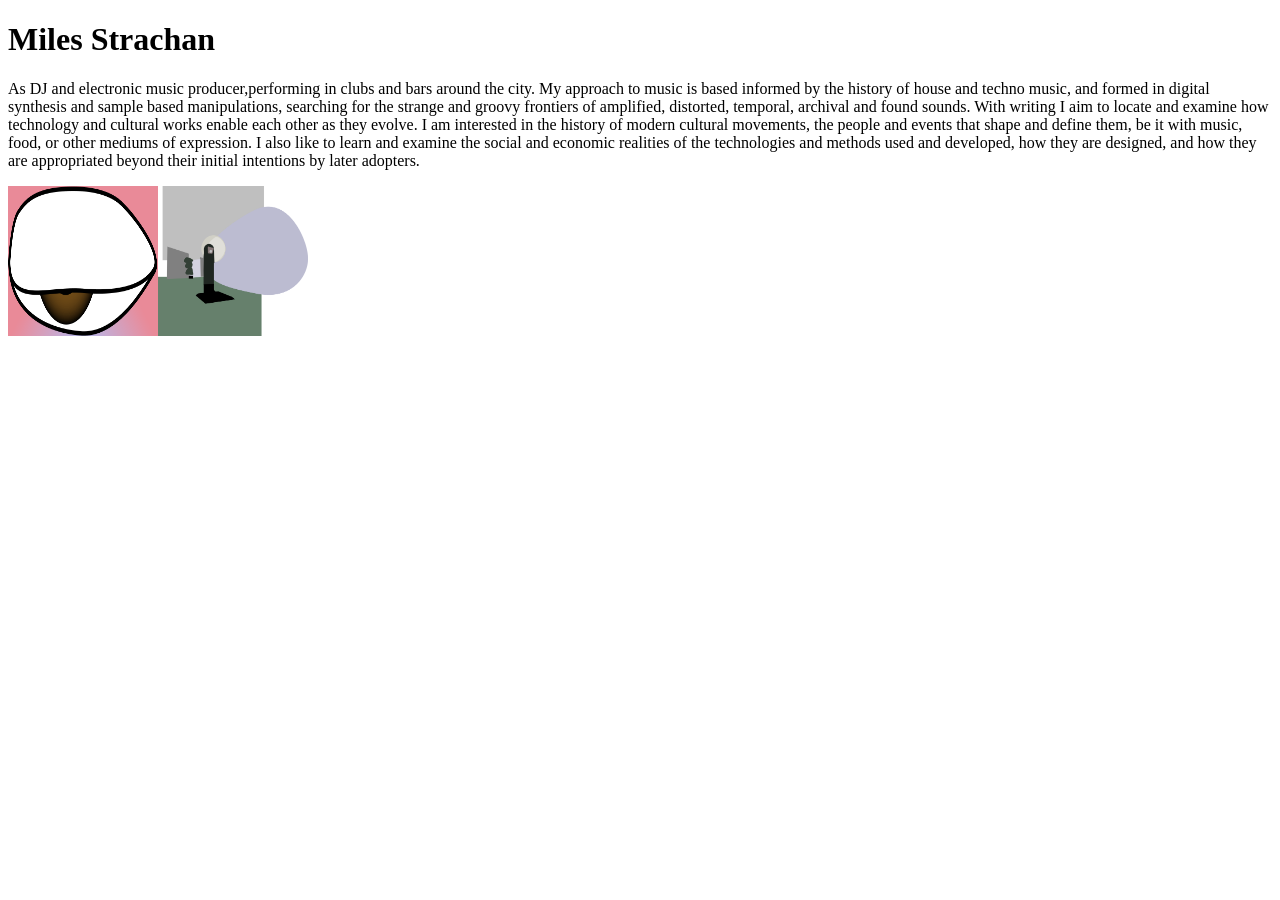
==== index.html @ 22957914 "Update paragraph content and formatting in index.html Corrected spacing in paragraph and completed t" ====
<!DOCTYPE html>
<html lang="en">
<head>
    <meta charset="UTF-8">
    <meta name="viewport" content="width=device-width, initial-scale=1.0">
    <title>Miles Strachan</title>
</head>
<body>
    <h1>Miles Strachan</h1>
    <p>As DJ and electronic music producer,performing in clubs and bars around the city. My approach to music is based informed by the history of house and techno music, and formed in digital synthesis and sample based manipulations, searching for the strange and groovy frontiers of amplified, distorted, temporal, archival
and found sounds. With writing I aim to locate and examine how technology and cultural works enable each other as they evolve. I am interested in the history of modern cultural movements, the people and events that
shape and define them, be it with music, food, or other mediums of expression. I also like to learn and examine the social and economic realities of the technologies and methods used and developed, how 
they are designed, and how they are appropriated beyond their initial intentions by later adopters.</p>
<img src="eyemiles.gif" alt="Miles Strachan" width="150" height="150"><img src="environment.png" width="150" height="150">

</body>
</html>
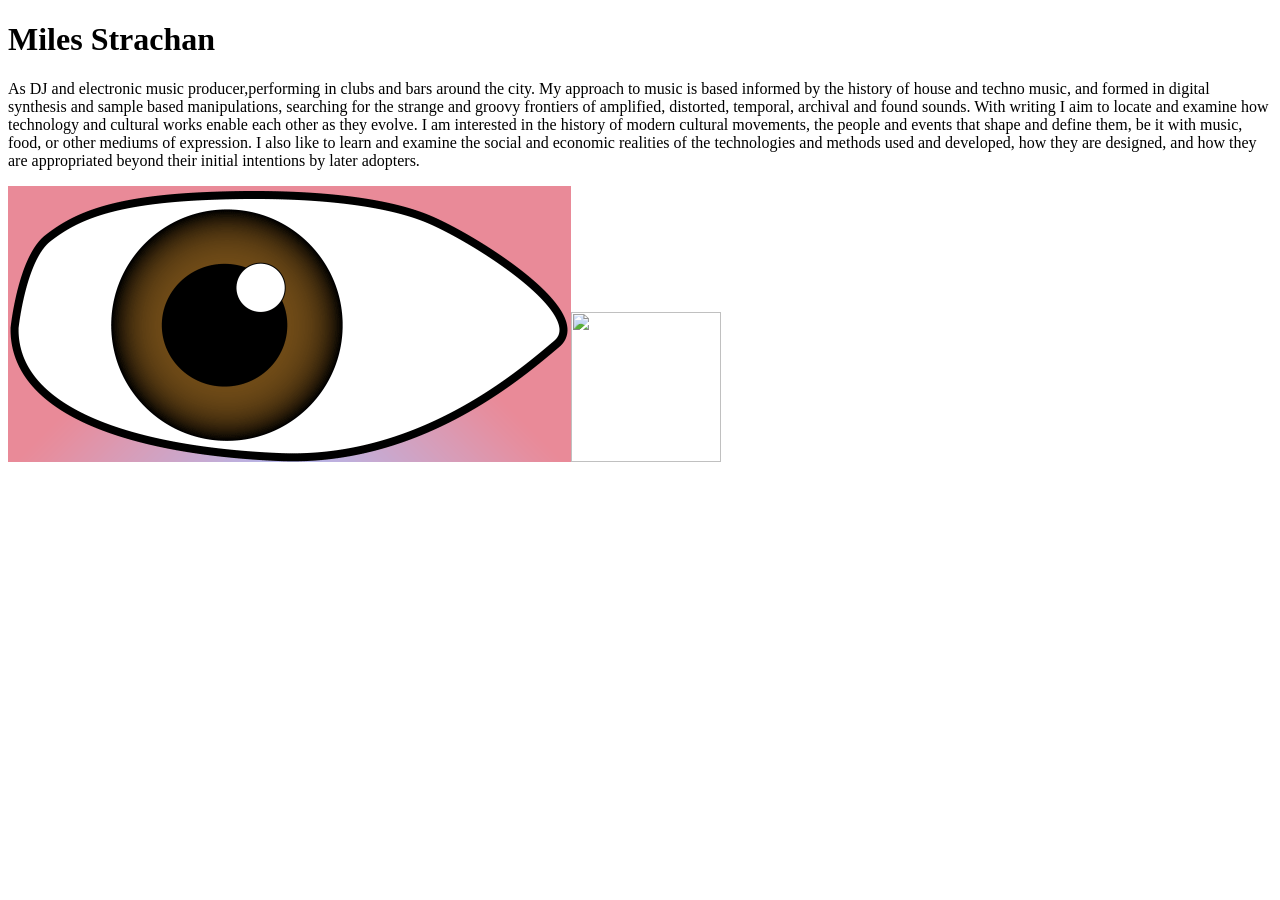
==== commit f08808e9: "Modify image size and change source in index.html Updated image attributes and replaced an image sou" ====
--- a/index.html
+++ b/index.html
@@ -11,7 +11,7 @@
 and found sounds. With writing I aim to locate and examine how technology and cultural works enable each other as they evolve. I am interested in the history of modern cultural movements, the people and events that
 shape and define them, be it with music, food, or other mediums of expression. I also like to learn and examine the social and economic realities of the technologies and methods used and developed, how 
 they are designed, and how they are appropriated beyond their initial intentions by later adopters.</p>
-<img src="eyemiles.gif" alt="Miles Strachan" width="150" height="150"><img src="environment.png" width="150" height="150">
+<img src="eyemiles.gif" alt="Miles Strachan" size="300"><img src="enviro.png.avif" width="150" height="150">
 
 </body>
 </html>
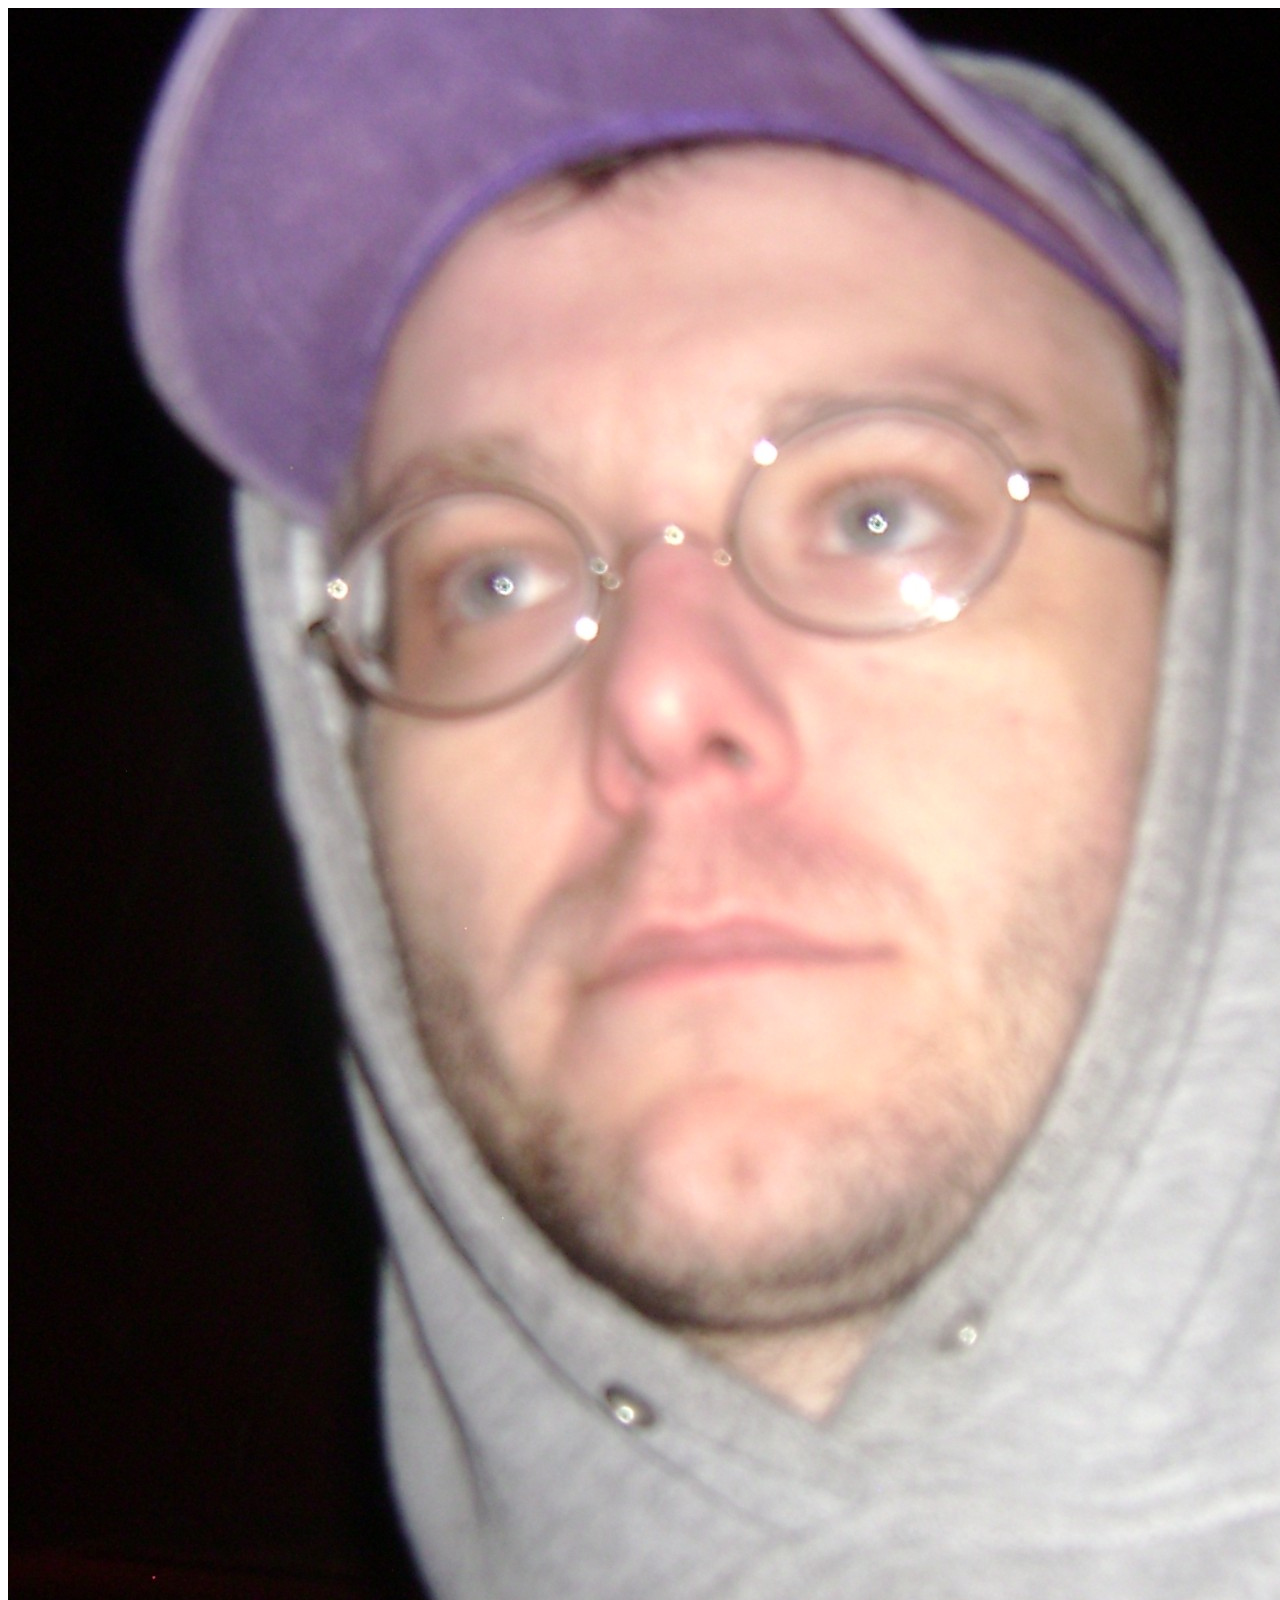
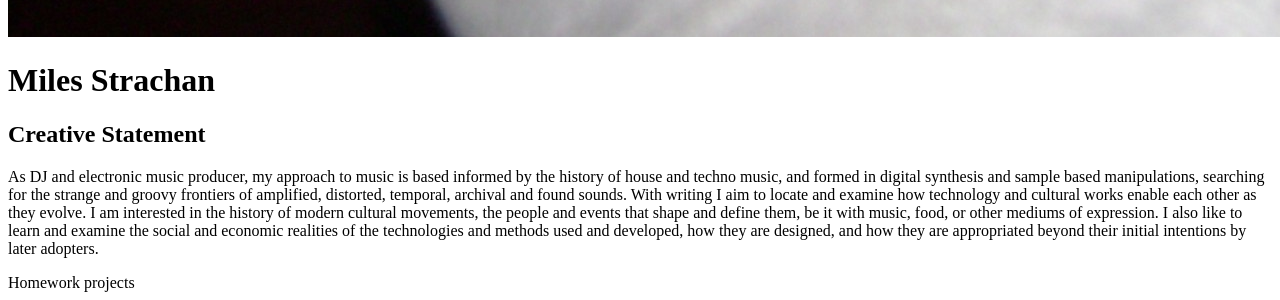
==== commit 8dde2640: "me" ====
--- a/index.html
+++ b/index.html
@@ -6,12 +6,13 @@
     <title>Miles Strachan</title>
 </head>
 <body>
+    <img src="selfie.jpg" alt="Miles Strachan" size="300">
     <h1>Miles Strachan</h1>
-    <p>As DJ and electronic music producer,performing in clubs and bars around the city. My approach to music is based informed by the history of house and techno music, and formed in digital synthesis and sample based manipulations, searching for the strange and groovy frontiers of amplified, distorted, temporal, archival
+    <h2>Creative Statement</h2>
+    <p>As DJ and electronic music producer, my approach to music is based informed by the history of house and techno music, and formed in digital synthesis and sample based manipulations, searching for the strange and groovy frontiers of amplified, distorted, temporal, archival
 and found sounds. With writing I aim to locate and examine how technology and cultural works enable each other as they evolve. I am interested in the history of modern cultural movements, the people and events that
 shape and define them, be it with music, food, or other mediums of expression. I also like to learn and examine the social and economic realities of the technologies and methods used and developed, how 
 they are designed, and how they are appropriated beyond their initial intentions by later adopters.</p>
-<img src="eyemiles.gif" alt="Miles Strachan" size="300"><img src="enviro.png.avif" width="150" height="150">
-
+    <p2>Homework projects</p2>
 </body>
 </html>
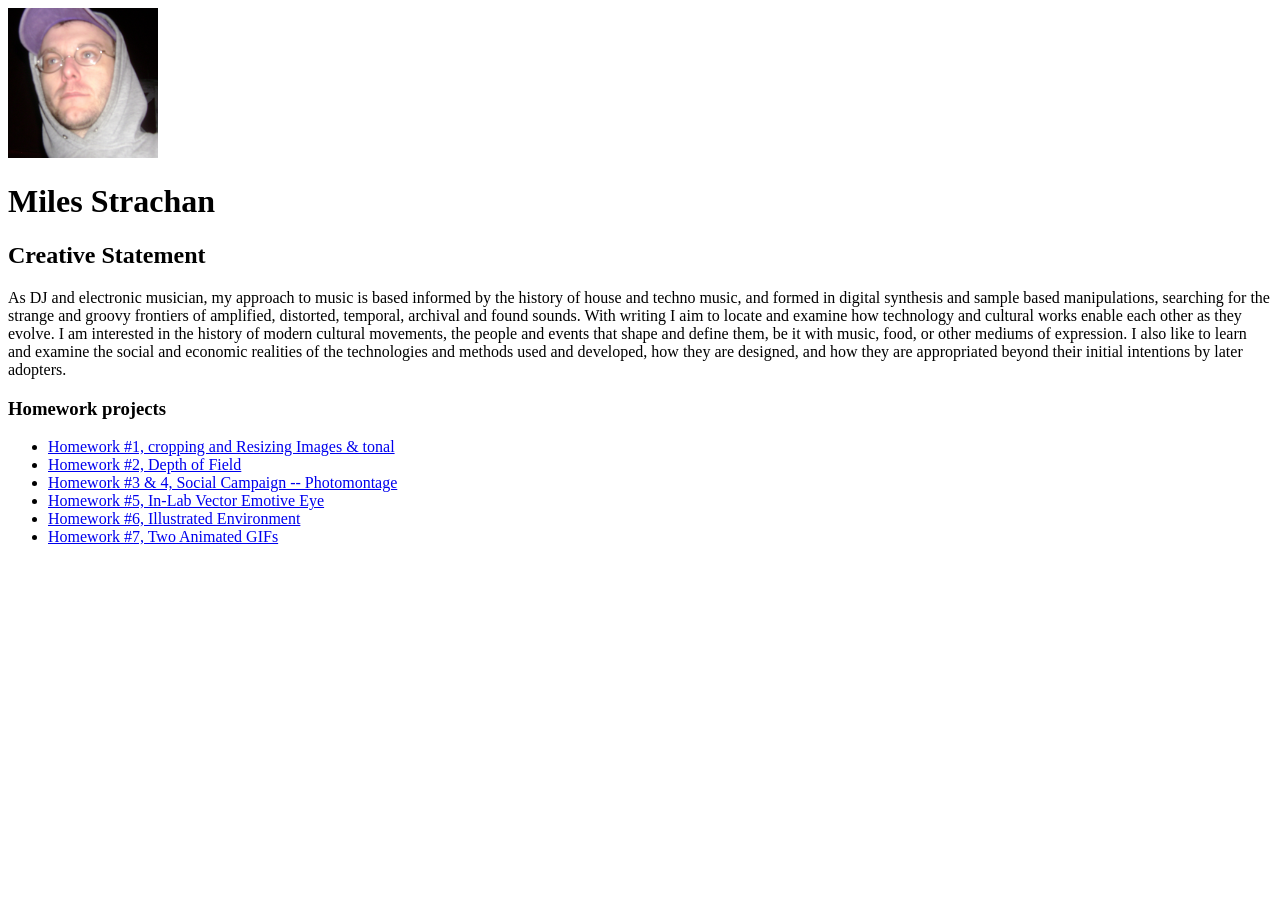
==== commit 89b5f4f5: "workin" ====
--- a/index.html
+++ b/index.html
@@ -6,13 +6,21 @@
     <title>Miles Strachan</title>
 </head>
 <body>
-    <img src="selfie.jpg" alt="Miles Strachan" size="300">
+    <img src="selfie.jpg" alt="Miles Strachan" width="150">
     <h1>Miles Strachan</h1>
     <h2>Creative Statement</h2>
-    <p>As DJ and electronic music producer, my approach to music is based informed by the history of house and techno music, and formed in digital synthesis and sample based manipulations, searching for the strange and groovy frontiers of amplified, distorted, temporal, archival
+    <p>As DJ and electronic musician, my approach to music is based informed by the history of house and techno music, and formed in digital synthesis and sample based manipulations, searching for the strange and groovy frontiers of amplified, distorted, temporal, archival
 and found sounds. With writing I aim to locate and examine how technology and cultural works enable each other as they evolve. I am interested in the history of modern cultural movements, the people and events that
 shape and define them, be it with music, food, or other mediums of expression. I also like to learn and examine the social and economic realities of the technologies and methods used and developed, how 
 they are designed, and how they are appropriated beyond their initial intentions by later adopters.</p>
-    <p2>Homework projects</p2>
+    <h3>Homework projects</h3>
+    <ul>
+        <li><a href="homework1.html">Homework #1, cropping and Resizing Images & tonal</a></li>
+        <li><a href="homework2.html">Homework #2, Depth of Field</a></li>
+        <li><a href="homework3.html">Homework #3 & 4, Social Campaign -- Photomontage</a></li>
+        <li><a href="homework5.html">Homework #5, In-Lab Vector Emotive Eye</a></li>
+        <li><a href="homework6.html">Homework #6, Illustrated Environment</a></li>
+        <li><a href="homework7.html">Homework #7, Two Animated GIFs</a></li>
+    </ul>
 </body>
 </html>
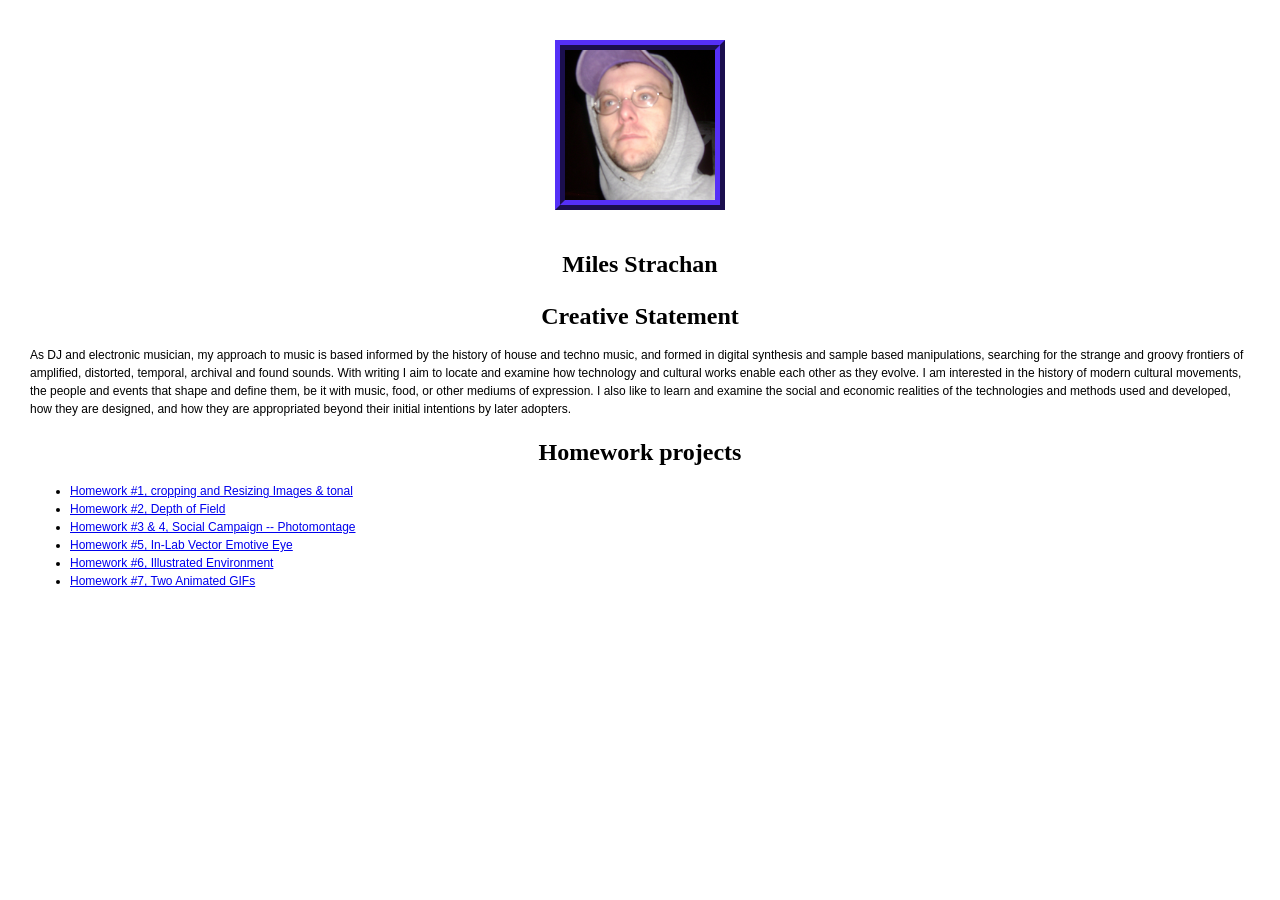
==== commit 0c411764: "lookin good" ====
--- a/index.html
+++ b/index.html
@@ -4,16 +4,39 @@
     <meta charset="UTF-8">
     <meta name="viewport" content="width=device-width, initial-scale=1.0">
     <title>Miles Strachan</title>
+    <style>
+        body {
+            font-family: Arial, sans-serif;
+            font-size: 12px;
+            line-height: 1.5;
+            margin: 30px;
+        }
+        img {
+            margin: 10px auto;
+            max-width: 100%;
+            height: auto;
+            float: center;
+            border: 10px ridge rgb(56, 32, 162);
+        }
+        h1 {
+            font-family: 'Times New Roman', sans-serif;
+            font-size: 24px;
+            margin-bottom: 10px;
+            text-align: center;
+        }
+
+    </style>
 </head>
 <body>
-    <img src="selfie.jpg" alt="Miles Strachan" width="150">
-    <h1>Miles Strachan</h1>
-    <h2>Creative Statement</h2>
+    
+    <h1> <img src="selfie.jpg" alt="Miles Strachan" width="150"> <h1/>
+        <h1>Miles Strachan</h1>
+    <h1>Creative Statement</h1>
     <p>As DJ and electronic musician, my approach to music is based informed by the history of house and techno music, and formed in digital synthesis and sample based manipulations, searching for the strange and groovy frontiers of amplified, distorted, temporal, archival
 and found sounds. With writing I aim to locate and examine how technology and cultural works enable each other as they evolve. I am interested in the history of modern cultural movements, the people and events that
 shape and define them, be it with music, food, or other mediums of expression. I also like to learn and examine the social and economic realities of the technologies and methods used and developed, how 
 they are designed, and how they are appropriated beyond their initial intentions by later adopters.</p>
-    <h3>Homework projects</h3>
+    <h1>Homework projects</h1>
     <ul>
         <li><a href="homework1.html">Homework #1, cropping and Resizing Images & tonal</a></li>
         <li><a href="homework2.html">Homework #2, Depth of Field</a></li>
@@ -24,3 +47,4 @@
     </ul>
 </body>
 </html>
+
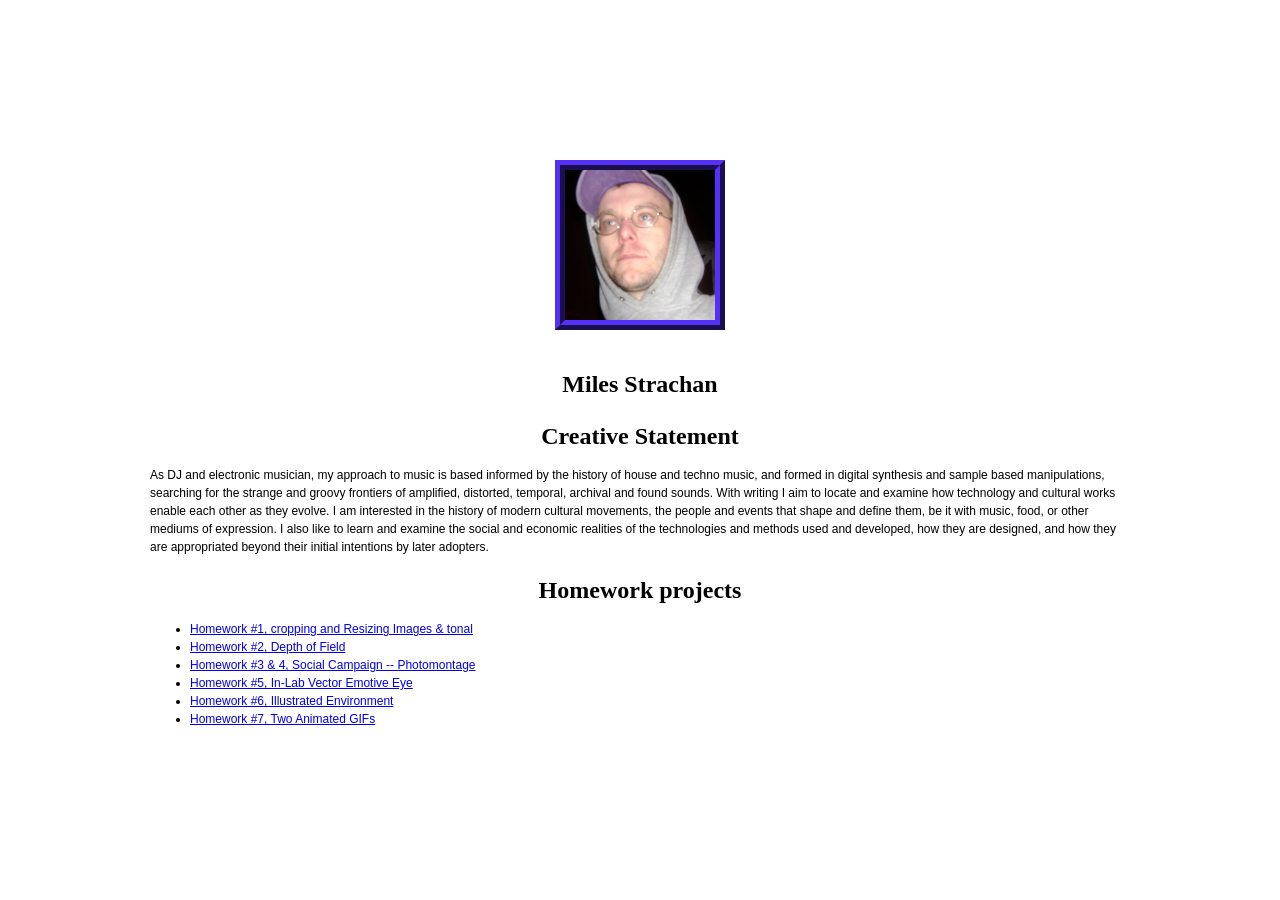
==== commit 7e80dc4d: "almost done hehe" ====
--- a/index.html
+++ b/index.html
@@ -9,7 +9,7 @@
             font-family: Arial, sans-serif;
             font-size: 12px;
             line-height: 1.5;
-            margin: 30px;
+            margin: 150px;
         }
         img {
             margin: 10px auto;
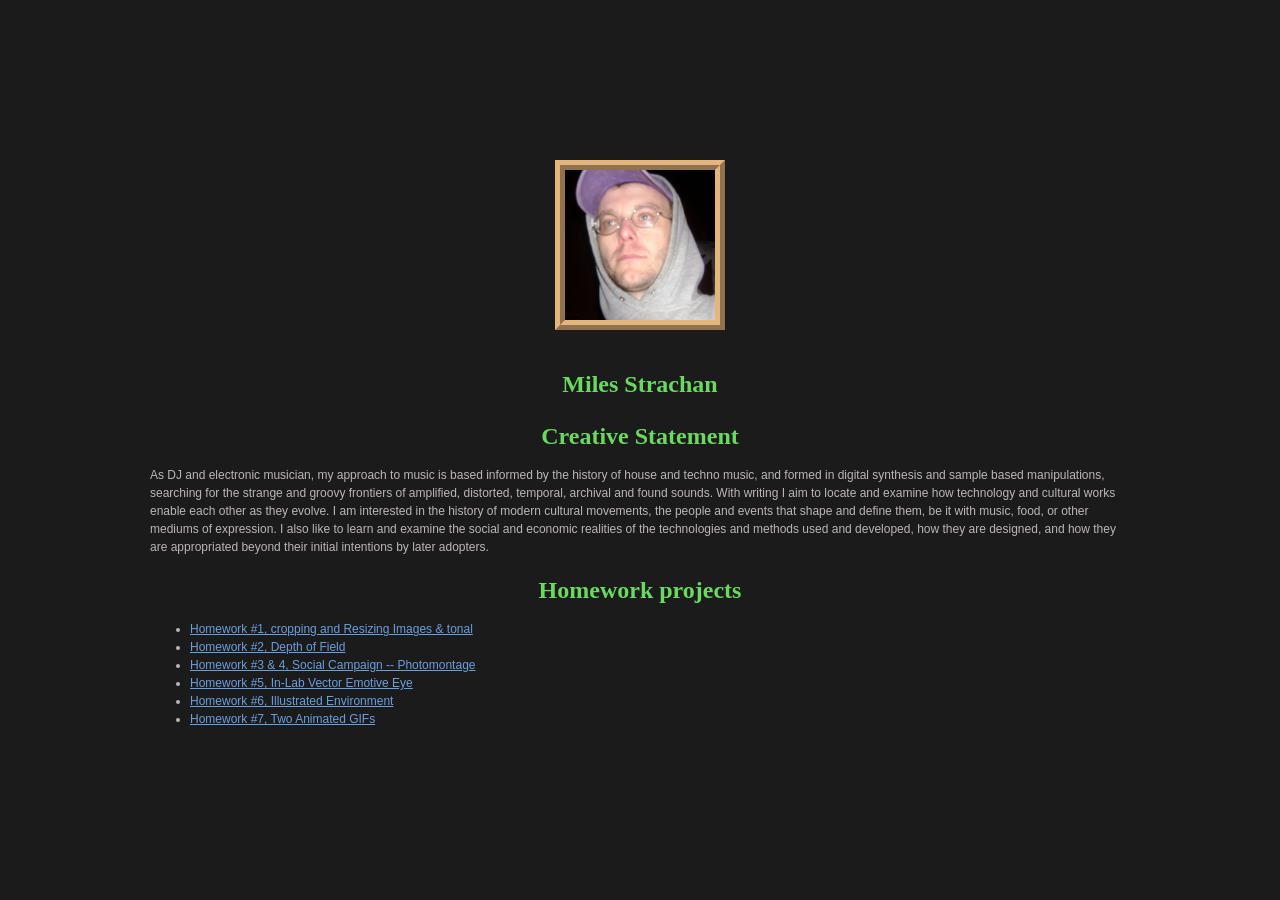
==== commit dd9cee9e: "alkmost donneeee" ====
--- a/index.html
+++ b/index.html
@@ -4,28 +4,8 @@
     <meta charset="UTF-8">
     <meta name="viewport" content="width=device-width, initial-scale=1.0">
     <title>Miles Strachan</title>
-    <style>
-        body {
-            font-family: Arial, sans-serif;
-            font-size: 12px;
-            line-height: 1.5;
-            margin: 150px;
-        }
-        img {
-            margin: 10px auto;
-            max-width: 100%;
-            height: auto;
-            float: center;
-            border: 10px ridge rgb(56, 32, 162);
-        }
-        h1 {
-            font-family: 'Times New Roman', sans-serif;
-            font-size: 24px;
-            margin-bottom: 10px;
-            text-align: center;
-        }
-
-    </style>
+    <link rel="stylesheet" href="style.css">
+    
 </head>
 <body>
     
@@ -40,7 +20,7 @@
     <ul>
         <li><a href="homework1.html">Homework #1, cropping and Resizing Images & tonal</a></li>
         <li><a href="homework2.html">Homework #2, Depth of Field</a></li>
-        <li><a href="homework3.html">Homework #3 & 4, Social Campaign -- Photomontage</a></li>
+        <li><a href="homework3&4.html">Homework #3 & 4, Social Campaign -- Photomontage</a></li>
         <li><a href="homework5.html">Homework #5, In-Lab Vector Emotive Eye</a></li>
         <li><a href="homework6.html">Homework #6, Illustrated Environment</a></li>
         <li><a href="homework7.html">Homework #7, Two Animated GIFs</a></li>
--- a/style.css
+++ b/style.css
@@ -0,0 +1,26 @@
+ body {
+            background-color: rgb(28, 27, 27);
+            font-family: Arial, sans-serif;
+            color: #bbb6b6;
+            font-size: 12px;
+            line-height: 1.5;
+            margin: 150px;
+            max-width: 100%;
+        }
+        img {
+            margin: 10px auto;
+            max-width: 100%;
+            height: auto;
+            float: center;
+            border: 10px ridge rgb(228, 181, 124);
+        }
+        h1 {
+            color: rgb(105, 218, 95);
+            font-family: 'Times New Roman', sans-serif;
+            font-size: 24px;
+            margin-bottom: 10px;
+            text-align: center;
+        }
+        a {
+            color: #699edf;
+        }
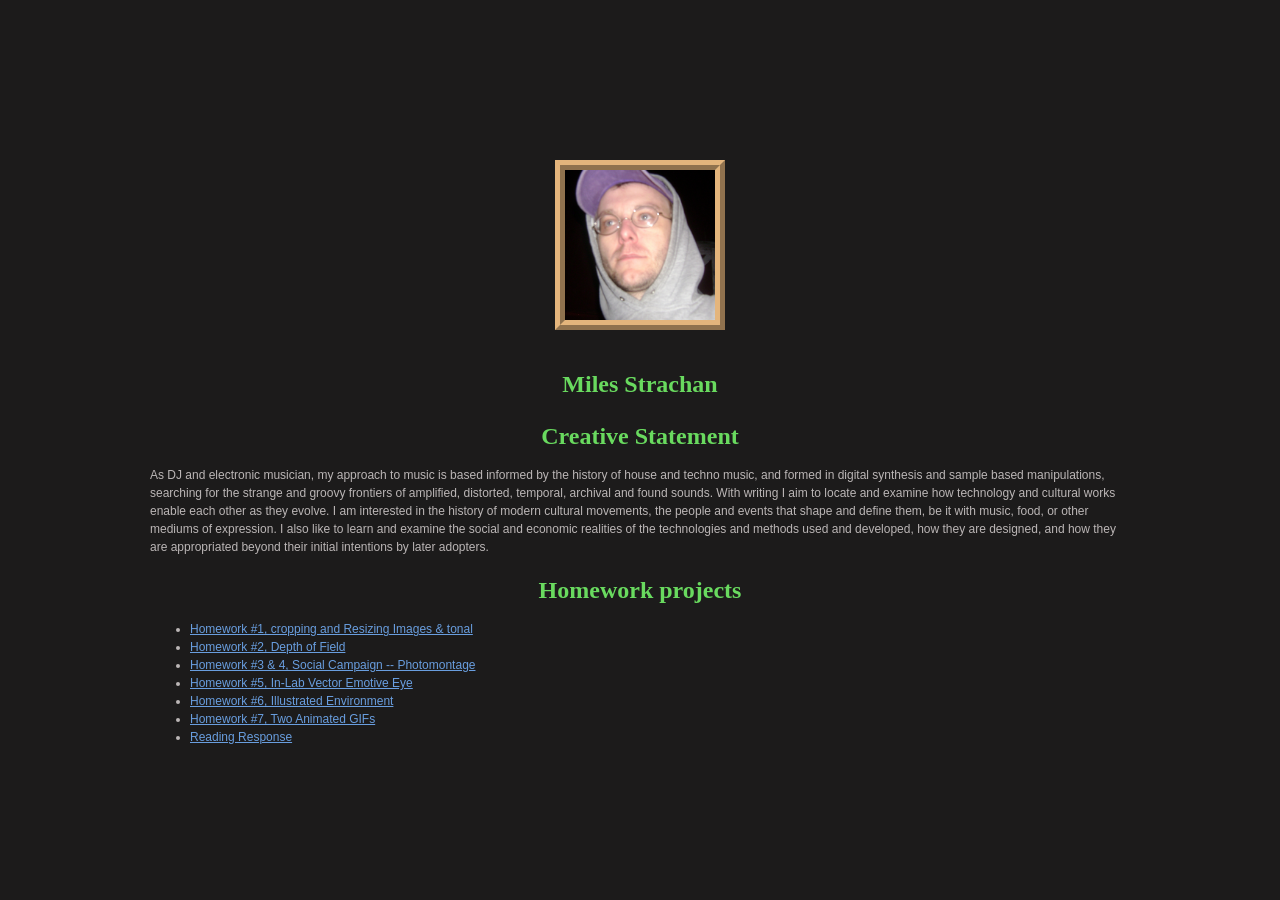
==== commit 3c524f1d: "hehehehe" ====
--- a/index.html
+++ b/index.html
@@ -24,6 +24,7 @@
         <li><a href="homework5.html">Homework #5, In-Lab Vector Emotive Eye</a></li>
         <li><a href="homework6.html">Homework #6, Illustrated Environment</a></li>
         <li><a href="homework7.html">Homework #7, Two Animated GIFs</a></li>
+        <li><a href="readings.html">Reading Response</a></li>
     </ul>
 </body>
 </html>
